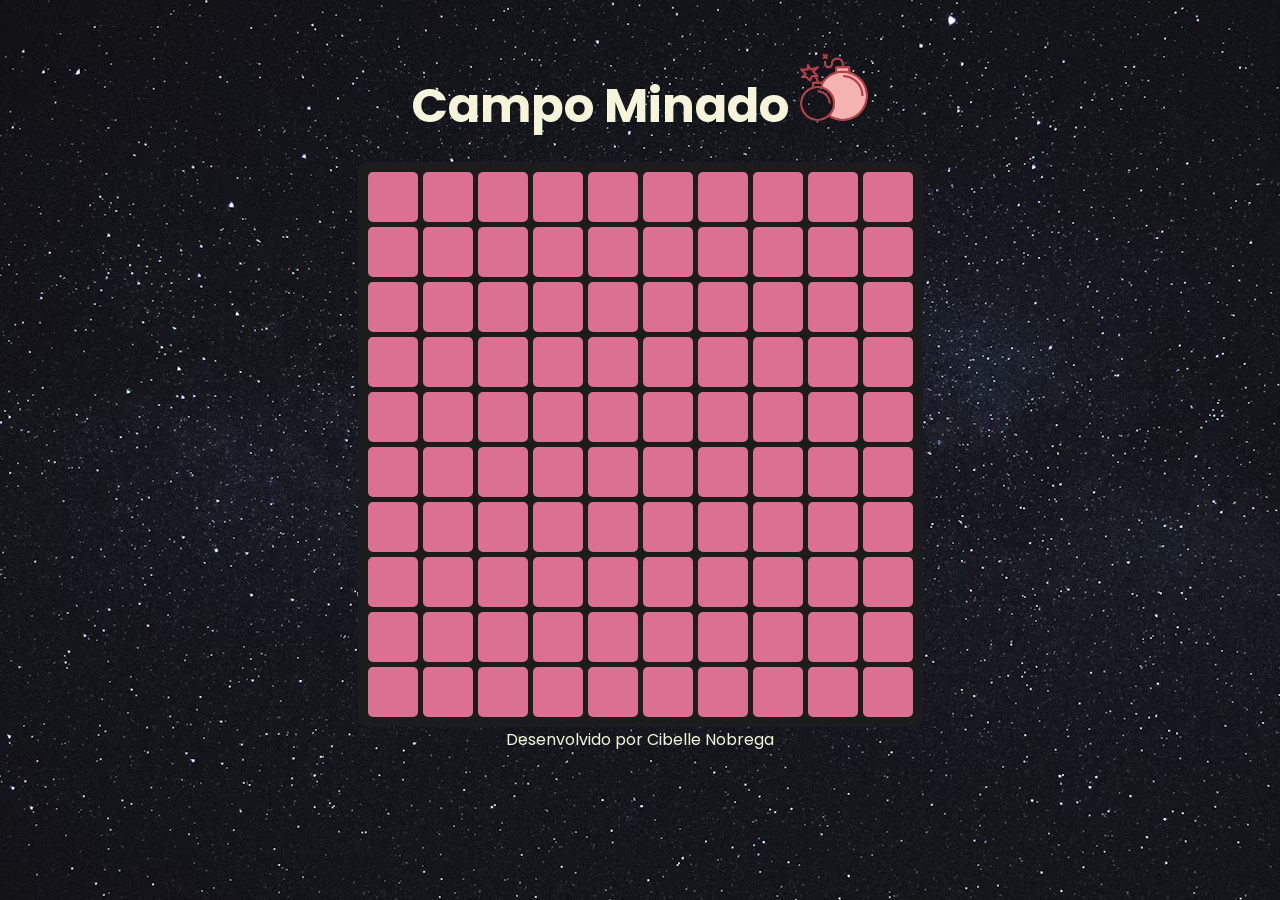
==== index.html @ f76cda2c "index" ====
<!DOCTYPE html>
<html lang="en">
<head>
    <meta charset="UTF-8">
    <meta name="viewport" content="width=device-width, initial-scale=1.0">
    <link rel="stylesheet" href="https://fonts.googleapis.com/css2?family=Material+Symbols+Outlined:opsz,wght,FILL,GRAD@24,400,0,0&icon_names=bomb" />
    <link rel="stylesheet" href="campominado.css">
    <title>Campo Minado</title>
</head>
<body>

    <h1>Campo Minado <img src="imagens/bomb3.png" width="70" height="70"></h1>
    <div id="game-container"></div>
    

   <script src="campominado.js"></script>

   <footer>Desenvolvido por Cibelle Nobrega</footer>
</body>
</html>
---- campominado.css ----
@charset "UTF-8";

@import url('https://fonts.googleapis.com/css2?family=Bebas+Neue&family=Corinthia:wght@400;700&family=Poppins:ital,wght@0,100;0,200;0,300;0,400;0,500;0,600;0,700;0,800;0,900;1,100;1,200;1,300;1,400;1,500;1,600;1,700;1,800;1,900&family=Press+Start+2P&display=swap');


body {
    font-family:"Poppins";
    color: beige;
    display: flex;
    flex-direction: column;
    align-items: center;
    background-image:url(imagens/ceu2.avif) ;
    margin: 0;
    padding: 20px;
}

h1 {
    margin-bottom: 20px;
    font-size: 3em;

}

#game-container {
    display: grid;
    grid-template-columns: repeat(10, 50px);
    grid-gap: 5px;
    background-color: #1C1C1C;
    padding: 10px;
    border-radius: 10px;
}

.cell {
    width: 50px;
    height: 50px;
    display: flex;
    justify-content: center;
    align-items: center;
    font-size: 24px;
    background-color: #DB7093;
    border-radius: 5px;
    cursor: pointer;
    transition: transform 0.2s, background-color 0.2s;
    color: transparent;
}

.cell:hover {
    transform:scale(1.1);
}

.cell.revealed {
    background-color:black;
    color:beige ;
}
.cell.bomb.revealed {
    background-color: darkred;
    color: white;
}
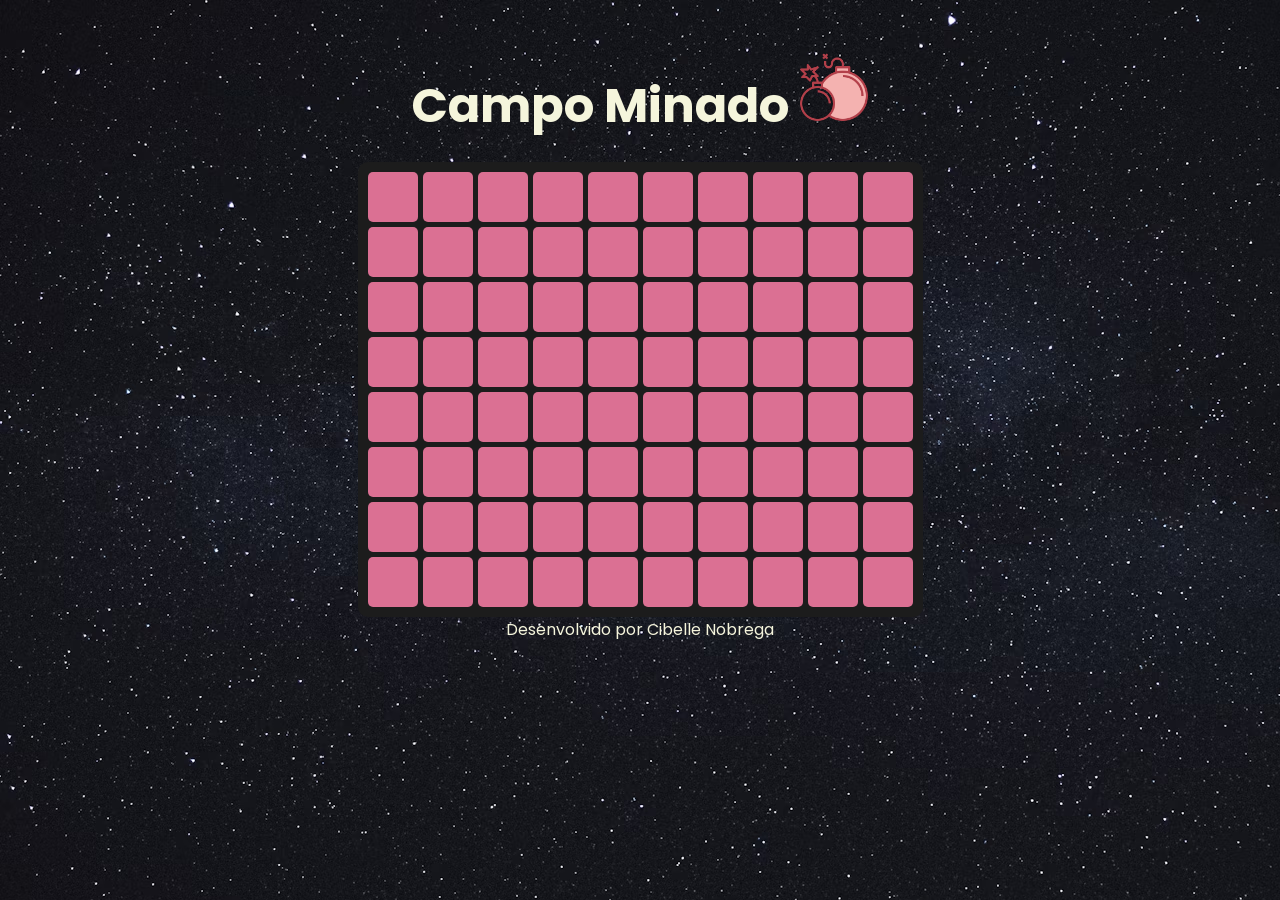
==== commit 39ef0c28: "atualizando responsividade" ====
--- a/index.html
+++ b/index.html
@@ -9,8 +9,10 @@
 </head>
 <body>
 
-    <h1>Campo Minado <img src="imagens/bomb3.png" width="70" height="70"></h1>
-    <div id="game-container"></div>
+    <h1>Campo Minado <img id="imgbomb" src="imagens/bomb3.png" width="70" height="70"></h1>
+    <div id="container">
+        <div id="game-container"></div>
+    </div>
     
 
    <script src="campominado.js"></script>
--- a/campominado.css
+++ b/campominado.css
@@ -30,7 +30,7 @@
 }
 
 .cell {
-    width: 50px;
+    width: 100%;
     height: 50px;
     display: flex;
     justify-content: center;
@@ -56,5 +56,25 @@
     color: white;
 }
 
+@media screen and (max-width:1024px) {
+    h1{
+        display: flex;
+        align-items: center;
+        justify-content: center;
+        font-size: 1.6em;
+    }
 
+    #container {
+        display: flex;
+        justify-content: center;
+        
+    }
 
+    #game-container {
+        display: grid;
+        grid-template-columns: repeat(5,70px);
+        grid-gap: 5px;
+        background-color: #1C1C1C;
+        padding: 10px;
+        border-radius: 10px;
+}
